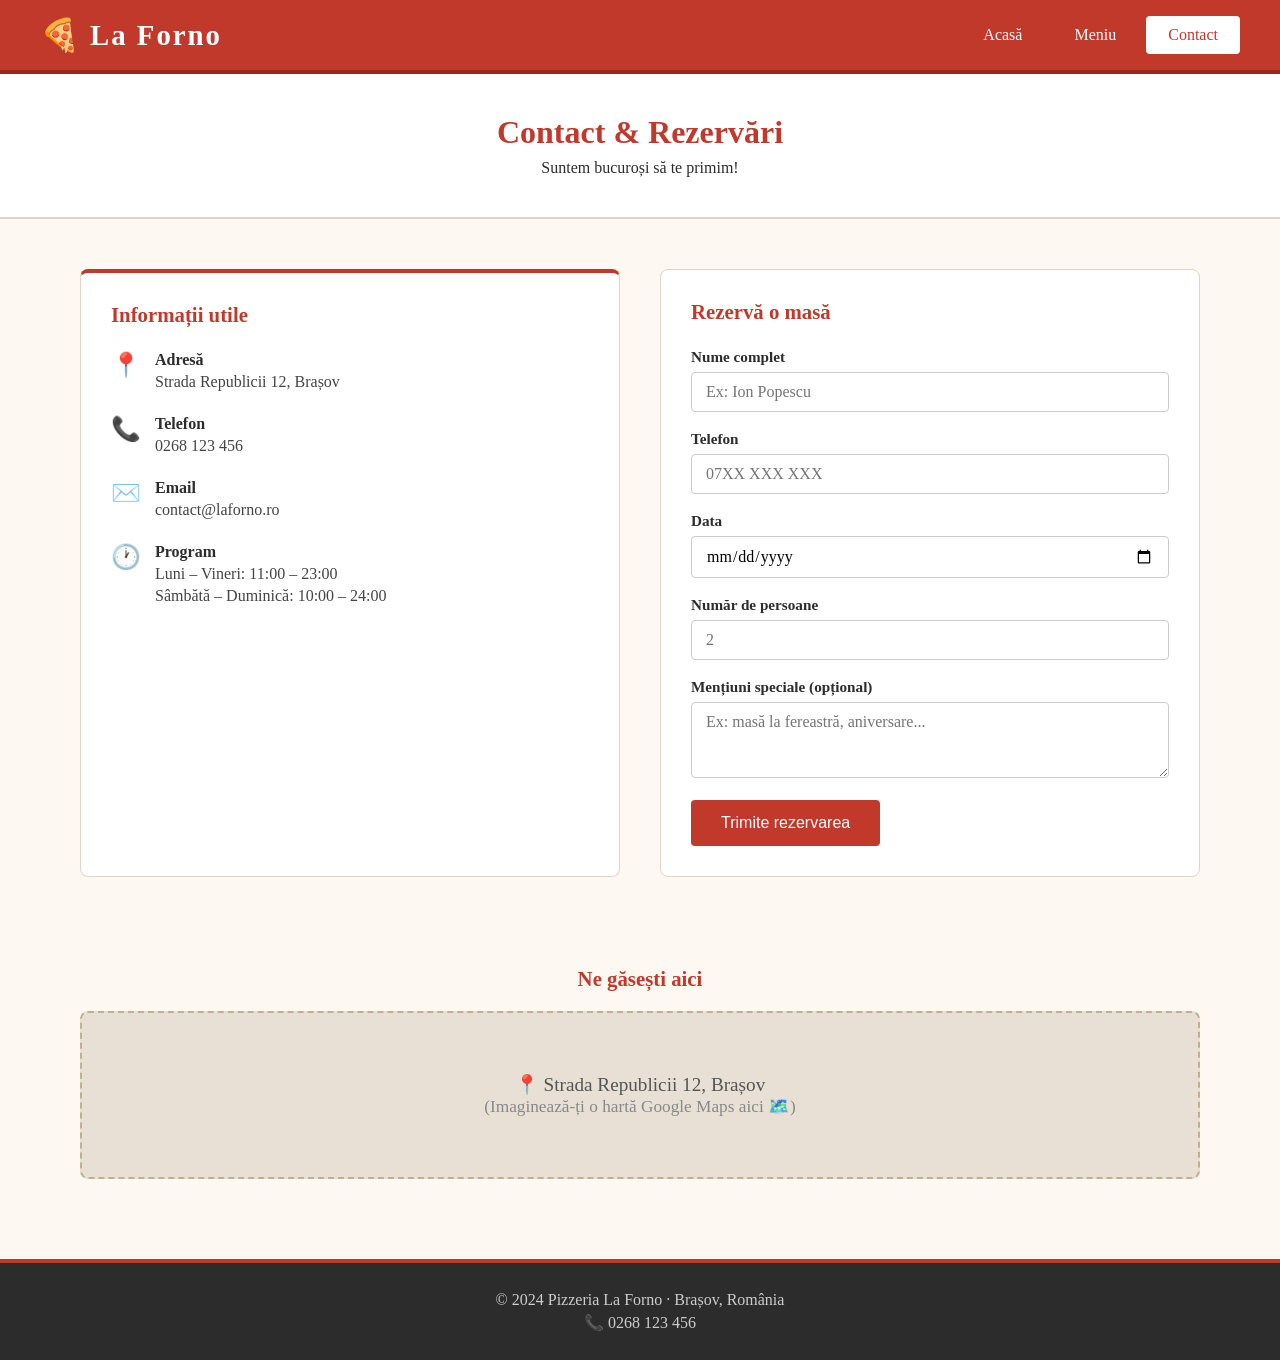
==== contact.html @ 5573f7cc "poze si assets" ====
<!DOCTYPE html>
<html lang="ro">
<head>
    <meta charset="UTF-8">
    <meta name="viewport" content="width=device-width, initial-scale=1.0">
    <title>Contact - La Forno</title>
    <link rel="stylesheet" href="style.css">
</head>
<body>

    <!-- HEADER -->
    <header class="header">
        <div class="logo">
            <span class="logo-icon">🍕</span>
            <h1>La Forno</h1>
        </div>
        <nav class="nav">
            <a href="index.html" class="nav-link">Acasă</a>
            <a href="meniu.html" class="nav-link">Meniu</a>
            <a href="contact.html" class="nav-link activ">Contact</a>
        </nav>
    </header>

    <!-- TITLU PAGINA -->
    <div class="pagina-titlu">
        <h2>Contact & Rezervări</h2>
        <p>Suntem bucuroși să te primim!</p>
    </div>

    <!-- SECTIUNEA CONTACT -->
    <section class="contact-sectiune">

        <!-- INFO BOX -->
        <div class="info-box">
            <h3>Informații utile</h3>

            <div class="info-rand">
                <span class="info-icon">📍</span>
                <div>
                    <strong>Adresă</strong>
                    <p>Strada Republicii 12, Brașov</p>
                </div>
            </div>

            <div class="info-rand">
                <span class="info-icon">📞</span>
                <div>
                    <strong>Telefon</strong>
                    <p>0268 123 456</p>
                </div>
            </div>

            <div class="info-rand">
                <span class="info-icon">✉️</span>
                <div>
                    <strong>Email</strong>
                    <p>contact@laforno.ro</p>
                </div>
            </div>

            <div class="info-rand">
                <span class="info-icon">🕐</span>
                <div>
                    <strong>Program</strong>
                    <p>Luni – Vineri: 11:00 – 23:00</p>
                    <p>Sâmbătă – Duminică: 10:00 – 24:00</p>
                </div>
            </div>
        </div>

        <!-- FORMULAR REZERVARE -->
        <div class="formular-box">
            <h3>Rezervă o masă</h3>

            <div class="camp">
                <label for="nume">Nume complet</label>
                <input type="text" id="nume" placeholder="Ex: Ion Popescu">
            </div>

            <div class="camp">
                <label for="telefon">Telefon</label>
                <input type="tel" id="telefon" placeholder="07XX XXX XXX">
            </div>

            <div class="camp">
                <label for="data">Data</label>
                <input type="date" id="data">
            </div>

            <div class="camp">
                <label for="persoane">Număr de persoane</label>
                <input type="number" id="persoane" min="1" max="20" placeholder="2">
            </div>

            <div class="camp">
                <label for="mesaj">Mențiuni speciale (opțional)</label>
                <textarea id="mesaj" rows="3" placeholder="Ex: masă la fereastră, aniversare..."></textarea>
            </div>

            <button class="btn" type="button">Trimite rezervarea</button>
        </div>

    </section>

    <!-- HARTA PLACEHOLDER -->
    <section class="harta-sectiune">
        <h3>Ne găsești aici</h3>
        <div class="harta-placeholder">
            <p>📍 Strada Republicii 12, Brașov</p>
            <p style="font-size: 0.9em; color: #888;">(Imaginează-ți o hartă Google Maps aici 🗺️)</p>
        </div>
    </section>

    <!-- FOOTER -->
    <footer class="footer">
        <p>© 2024 Pizzeria La Forno · Brașov, România</p>
        <p>📞 0268 123 456</p>
    </footer>

</body>
</html>
---- style.css ----
/* =============================================
   PIZZERIA LA FORNO - style.css
   Concepte CSS practicate:
   - box-sizing
   - margin
   - padding
   - border
   ============================================= */

/* === RESET SI BOX-SIZING === */
/* box-sizing: border-box face ca padding si border sa fie
   incluse IN dimensiunea elementului, nu adaugate pe deasupra */
* {
    box-sizing: border-box;
    margin: 0;
    padding: 0;
}

body {
    font-family: Georgia, serif;
    background-color: #fdf8f2;
    color: #2c2c2c;
}

/* === HEADER === */
.header {
    background-color: #c0392b;
    padding: 16px 40px;          /* spatiu interior: sus/jos 16px, stanga/dreapta 40px */
    display: flex;
    align-items: center;
    justify-content: space-between;
    border-bottom: 4px solid #922b21;  /* linie de jos */
}

.logo {
    display: flex;
    align-items: center;
    gap: 10px;
}

.logo-icon {
    font-size: 2em;
}

.logo h1 {
    color: #fff;
    font-size: 1.8em;
    letter-spacing: 2px;
    margin: 0;
}

/* === NAVIGATIE === */
.nav {
    display: flex;
    gap: 8px;
}

.nav-link {
    color: #fff;
    text-decoration: none;
    padding: 8px 20px;             /* spatiu interior buton */
    border: 2px solid transparent; /* border invizibil la inceput */
    border-radius: 4px;
}

.nav-link:hover {
    border: 2px solid #fff;        /* border apare la hover */
    background-color: #922b21;
}

.nav-link.activ {
    background-color: #fff;
    color: #c0392b;
    border: 2px solid #fff;
}

/* === HERO === */
.hero {
    position: relative;
    height: 420px;
    overflow: hidden;
}

.hero-img {
    width: 100%;
    height: 100%;
    object-fit: cover;
    display: block;
}

.hero-text {
    position: absolute;
    top: 50%;
    left: 50%;
    transform: translate(-50%, -50%);
    text-align: center;
    background-color: rgba(0, 0, 0, 0.55);
    color: #fff;
    padding: 30px 50px;            /* padding mare pentru efect de "cutie" */
    border: 3px solid #fff;        /* border alb decorativ */
    border-radius: 8px;
}

.hero-text h2 {
    font-size: 2.2em;
    margin-bottom: 10px;
}

.hero-text p {
    font-size: 1.1em;
    margin-bottom: 20px;
}

/* === BUTOANE === */
.btn {
    display: inline-block;
    background-color: #c0392b;
    color: #fff;
    text-decoration: none;
    padding: 12px 28px;            /* padding defineste marimea butonului */
    border: 2px solid #c0392b;
    border-radius: 4px;
    cursor: pointer;
    font-size: 1em;
}

.btn:hover {
    background-color: #922b21;
    border-color: #922b21;
}

.btn-secundar {
    background-color: transparent;
    color: #c0392b;
    border: 2px solid #c0392b;
}

.btn-secundar:hover {
    background-color: #c0392b;
    color: #fff;
}

/* === SECTIUNEA AVANTAJE (carduri) === */
.avantaje {
    padding: 60px 40px;            /* spatiu interior sectiune */
    text-align: center;
}

.sectiune-titlu {
    font-size: 1.9em;
    margin-bottom: 40px;
    color: #c0392b;
}

.carduri {
    display: flex;
    gap: 24px;
    justify-content: center;
    flex-wrap: wrap;
}

.card {
    background-color: #fff;
    padding: 30px 24px;            /* spatiu interior card */
    border: 1px solid #e0d5c8;     /* border subtil */
    border-radius: 8px;
    width: 260px;
    border-top: 4px solid #c0392b; /* accent de culoare sus */
}

.card-icon {
    font-size: 2.5em;
    display: block;
    margin-bottom: 14px;
}

.card h3 {
    font-size: 1.2em;
    margin-bottom: 10px;
}

/* === SECTIUNEA DESPRE === */
.despre {
    display: flex;
    align-items: center;
    gap: 40px;
    padding: 60px 80px;
    background-color: #fff;
    border-top: 2px solid #e0d5c8;
    border-bottom: 2px solid #e0d5c8;
}

.despre-img {
    width: 360px;
    height: 260px;
    object-fit: cover;
    border-radius: 8px;
    border: 4px solid #e0d5c8;     /* rama imagine */
}

.despre-text h2 {
    font-size: 1.8em;
    margin-bottom: 16px;
    color: #c0392b;
}

.despre-text p {
    margin-bottom: 14px;
    line-height: 1.7;
}

/* === TITLU PAGINA (meniu & contact) === */
.pagina-titlu {
    background-color: #fff;
    text-align: center;
    padding: 40px 20px;
    border-bottom: 2px solid #e0d5c8;
}

.pagina-titlu h2 {
    font-size: 2em;
    color: #c0392b;
    margin-bottom: 8px;
}

/* === MENIU === */
.meniu-sectiune {
    padding: 40px 60px;
}

.categorie-titlu {
    font-size: 1.5em;
    margin-bottom: 24px;
    padding-bottom: 10px;
    border-bottom: 2px solid #c0392b;
    color: #2c2c2c;
}

.meniu-lista {
    display: flex;
    flex-wrap: wrap;
    gap: 20px;
}

.produs {
    display: flex;
    gap: 16px;
    background-color: #fff;
    padding: 16px;                  /* padding interior card produs */
    border: 1px solid #e0d5c8;
    border-radius: 8px;
    width: 380px;
}

.produs-special {
    border-left: 4px solid #f39c12; /* accent auriu la specialitati */
}

.produs-img {
    width: 100px;
    height: 100px;
    object-fit: cover;
    border-radius: 6px;
    border: 2px solid #e0d5c8;
    flex-shrink: 0;
}

.produs-info h4 {
    font-size: 1.1em;
    margin-bottom: 6px;
}

.produs-info p {
    font-size: 0.9em;
    color: #666;
    margin-bottom: 8px;
}

.pret {
    font-weight: bold;
    color: #c0392b;
    font-size: 1.1em;
}

.eticheta {
    display: inline-block;
    background-color: #f39c12;
    color: #fff;
    padding: 2px 10px;
    border-radius: 12px;
    font-size: 0.75em;
    margin-left: 8px;
}

.eticheta.picant {
    background-color: #c0392b;
}

/* === CONTACT === */
.contact-sectiune {
    display: flex;
    gap: 40px;
    padding: 50px 80px;
    flex-wrap: wrap;
}

.info-box {
    flex: 1;
    min-width: 280px;
    background-color: #fff;
    padding: 30px;                  /* padding interior */
    border: 1px solid #e0d5c8;
    border-radius: 8px;
    border-top: 4px solid #c0392b;
}

.info-box h3 {
    font-size: 1.3em;
    margin-bottom: 24px;
    color: #c0392b;
}

.info-rand {
    display: flex;
    gap: 14px;
    margin-bottom: 20px;
    align-items: flex-start;
}

.info-icon {
    font-size: 1.5em;
}

.info-rand p {
    margin: 4px 0;
    color: #444;
}

/* === FORMULAR === */
.formular-box {
    flex: 1;
    min-width: 300px;
    background-color: #fff;
    padding: 30px;
    border: 1px solid #e0d5c8;
    border-radius: 8px;
}

.formular-box h3 {
    font-size: 1.3em;
    margin-bottom: 24px;
    color: #c0392b;
}

.camp {
    margin-bottom: 18px;           /* spatiu intre campuri */
}

.camp label {
    display: block;
    margin-bottom: 6px;
    font-weight: bold;
    font-size: 0.95em;
}

.camp input,
.camp textarea {
    width: 100%;
    padding: 10px 14px;            /* padding in input */
    border: 1px solid #ccc;        /* border input */
    border-radius: 4px;
    font-size: 1em;
    font-family: Georgia, serif;
}

.camp input:focus,
.camp textarea:focus {
    border: 2px solid #c0392b;    /* border rosu cand e activ */
    outline: none;
}

/* === HARTA PLACEHOLDER === */
.harta-sectiune {
    padding: 40px 80px;
    text-align: center;
}

.harta-sectiune h3 {
    font-size: 1.3em;
    margin-bottom: 20px;
    color: #c0392b;
}

.harta-placeholder {
    background-color: #e8e0d5;
    border: 2px dashed #c0b090;    /* border punctat */
    border-radius: 8px;
    padding: 60px 20px;
    color: #555;
    font-size: 1.2em;
}

/* === FOOTER === */
.footer {
    background-color: #2c2c2c;
    color: #ccc;
    text-align: center;
    padding: 24px 40px;            /* padding footer */
    margin-top: 40px;
    border-top: 4px solid #c0392b;
}

.footer p {
    margin: 4px 0;
}
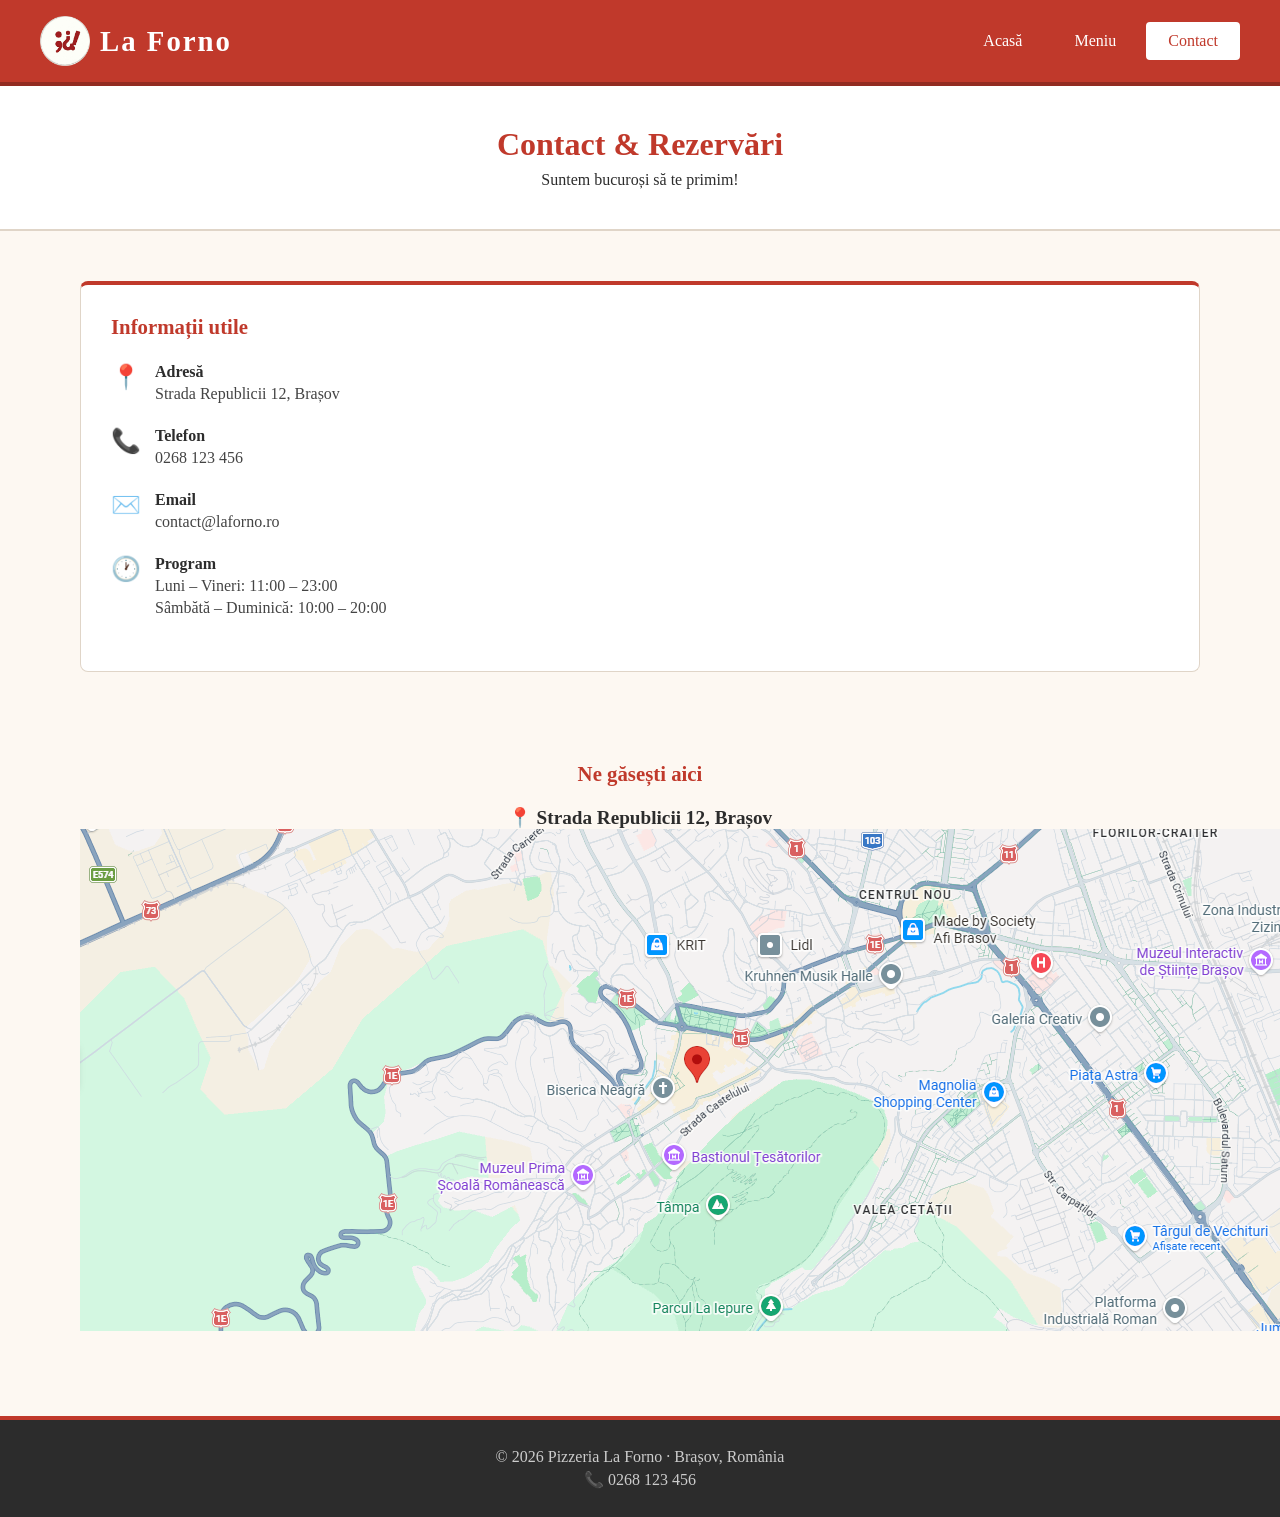
==== commit fc8633b9: "Codu meu" ====
--- a/contact.html
+++ b/contact.html
@@ -11,7 +11,7 @@
     <!-- HEADER -->
     <header class="header">
         <div class="logo">
-            <span class="logo-icon">🍕</span>
+            <span class="logo-icon"><img src="assets/logo.png" alt="Logo La Forno"></span>
             <h1>La Forno</h1>
         </div>
         <nav class="nav">
@@ -63,41 +63,9 @@
                 <div>
                     <strong>Program</strong>
                     <p>Luni – Vineri: 11:00 – 23:00</p>
-                    <p>Sâmbătă – Duminică: 10:00 – 24:00</p>
+                    <p>Sâmbătă – Duminică: 10:00 – 20:00</p>
                 </div>
             </div>
-        </div>
-
-        <!-- FORMULAR REZERVARE -->
-        <div class="formular-box">
-            <h3>Rezervă o masă</h3>
-
-            <div class="camp">
-                <label for="nume">Nume complet</label>
-                <input type="text" id="nume" placeholder="Ex: Ion Popescu">
-            </div>
-
-            <div class="camp">
-                <label for="telefon">Telefon</label>
-                <input type="tel" id="telefon" placeholder="07XX XXX XXX">
-            </div>
-
-            <div class="camp">
-                <label for="data">Data</label>
-                <input type="date" id="data">
-            </div>
-
-            <div class="camp">
-                <label for="persoane">Număr de persoane</label>
-                <input type="number" id="persoane" min="1" max="20" placeholder="2">
-            </div>
-
-            <div class="camp">
-                <label for="mesaj">Mențiuni speciale (opțional)</label>
-                <textarea id="mesaj" rows="3" placeholder="Ex: masă la fereastră, aniversare..."></textarea>
-            </div>
-
-            <button class="btn" type="button">Trimite rezervarea</button>
         </div>
 
     </section>
@@ -107,13 +75,13 @@
         <h3>Ne găsești aici</h3>
         <div class="harta-placeholder">
             <p>📍 Strada Republicii 12, Brașov</p>
-            <p style="font-size: 0.9em; color: #888;">(Imaginează-ți o hartă Google Maps aici 🗺️)</p>
+            <img src="assets/maps.png">
         </div>
     </section>
 
     <!-- FOOTER -->
     <footer class="footer">
-        <p>© 2024 Pizzeria La Forno · Brașov, România</p>
+        <p>© 2026 Pizzeria La Forno · Brașov, România</p>
         <p>📞 0268 123 456</p>
     </footer>
 
--- a/style.css
+++ b/style.css
@@ -17,7 +17,6 @@
 }
 
 body {
-    font-family: Georgia, serif;
     background-color: #fdf8f2;
     color: #2c2c2c;
 }
@@ -39,7 +38,17 @@
 }
 
 .logo-icon {
-    font-size: 2em;
+    width: 50px;
+    height: 50px;
+    display: flex;
+    align-items: center;
+    justify-content: center;
+}
+
+.logo-icon img {
+    width: 100%;
+    height: 100%;
+    object-fit: contain;
 }
 
 .logo h1 {
@@ -61,11 +70,6 @@
     padding: 8px 20px;             /* spatiu interior buton */
     border: 2px solid transparent; /* border invizibil la inceput */
     border-radius: 4px;
-}
-
-.nav-link:hover {
-    border: 2px solid #fff;        /* border apare la hover */
-    background-color: #922b21;
 }
 
 .nav-link.activ {
@@ -124,20 +128,10 @@
     font-size: 1em;
 }
 
-.btn:hover {
-    background-color: #922b21;
-    border-color: #922b21;
-}
-
 .btn-secundar {
     background-color: transparent;
     color: #c0392b;
     border: 2px solid #c0392b;
-}
-
-.btn-secundar:hover {
-    background-color: #c0392b;
-    color: #fff;
 }
 
 /* === SECTIUNEA AVANTAJE (carduri) === */
@@ -169,9 +163,17 @@
 }
 
 .card-icon {
-    font-size: 2.5em;
-    display: block;
-    margin-bottom: 14px;
+    width: 200px;
+    height: 200px;
+    display: flex;
+    align-items: center;
+    justify-content: center;
+}
+
+.card-icon img {
+    width: 100%;
+    height: 100%;
+    object-fit: contain;
 }
 
 .card h3 {
@@ -282,20 +284,6 @@
     font-size: 1.1em;
 }
 
-.eticheta {
-    display: inline-block;
-    background-color: #f39c12;
-    color: #fff;
-    padding: 2px 10px;
-    border-radius: 12px;
-    font-size: 0.75em;
-    margin-left: 8px;
-}
-
-.eticheta.picant {
-    background-color: #c0392b;
-}
-
 /* === CONTACT === */
 .contact-sectiune {
     display: flex;
@@ -336,49 +324,6 @@
     color: #444;
 }
 
-/* === FORMULAR === */
-.formular-box {
-    flex: 1;
-    min-width: 300px;
-    background-color: #fff;
-    padding: 30px;
-    border: 1px solid #e0d5c8;
-    border-radius: 8px;
-}
-
-.formular-box h3 {
-    font-size: 1.3em;
-    margin-bottom: 24px;
-    color: #c0392b;
-}
-
-.camp {
-    margin-bottom: 18px;           /* spatiu intre campuri */
-}
-
-.camp label {
-    display: block;
-    margin-bottom: 6px;
-    font-weight: bold;
-    font-size: 0.95em;
-}
-
-.camp input,
-.camp textarea {
-    width: 100%;
-    padding: 10px 14px;            /* padding in input */
-    border: 1px solid #ccc;        /* border input */
-    border-radius: 4px;
-    font-size: 1em;
-    font-family: Georgia, serif;
-}
-
-.camp input:focus,
-.camp textarea:focus {
-    border: 2px solid #c0392b;    /* border rosu cand e activ */
-    outline: none;
-}
-
 /* === HARTA PLACEHOLDER === */
 .harta-sectiune {
     padding: 40px 80px;
@@ -392,12 +337,8 @@
 }
 
 .harta-placeholder {
-    background-color: #e8e0d5;
-    border: 2px dashed #c0b090;    /* border punctat */
-    border-radius: 8px;
-    padding: 60px 20px;
-    color: #555;
     font-size: 1.2em;
+    font-weight: bold;
 }
 
 /* === FOOTER === */
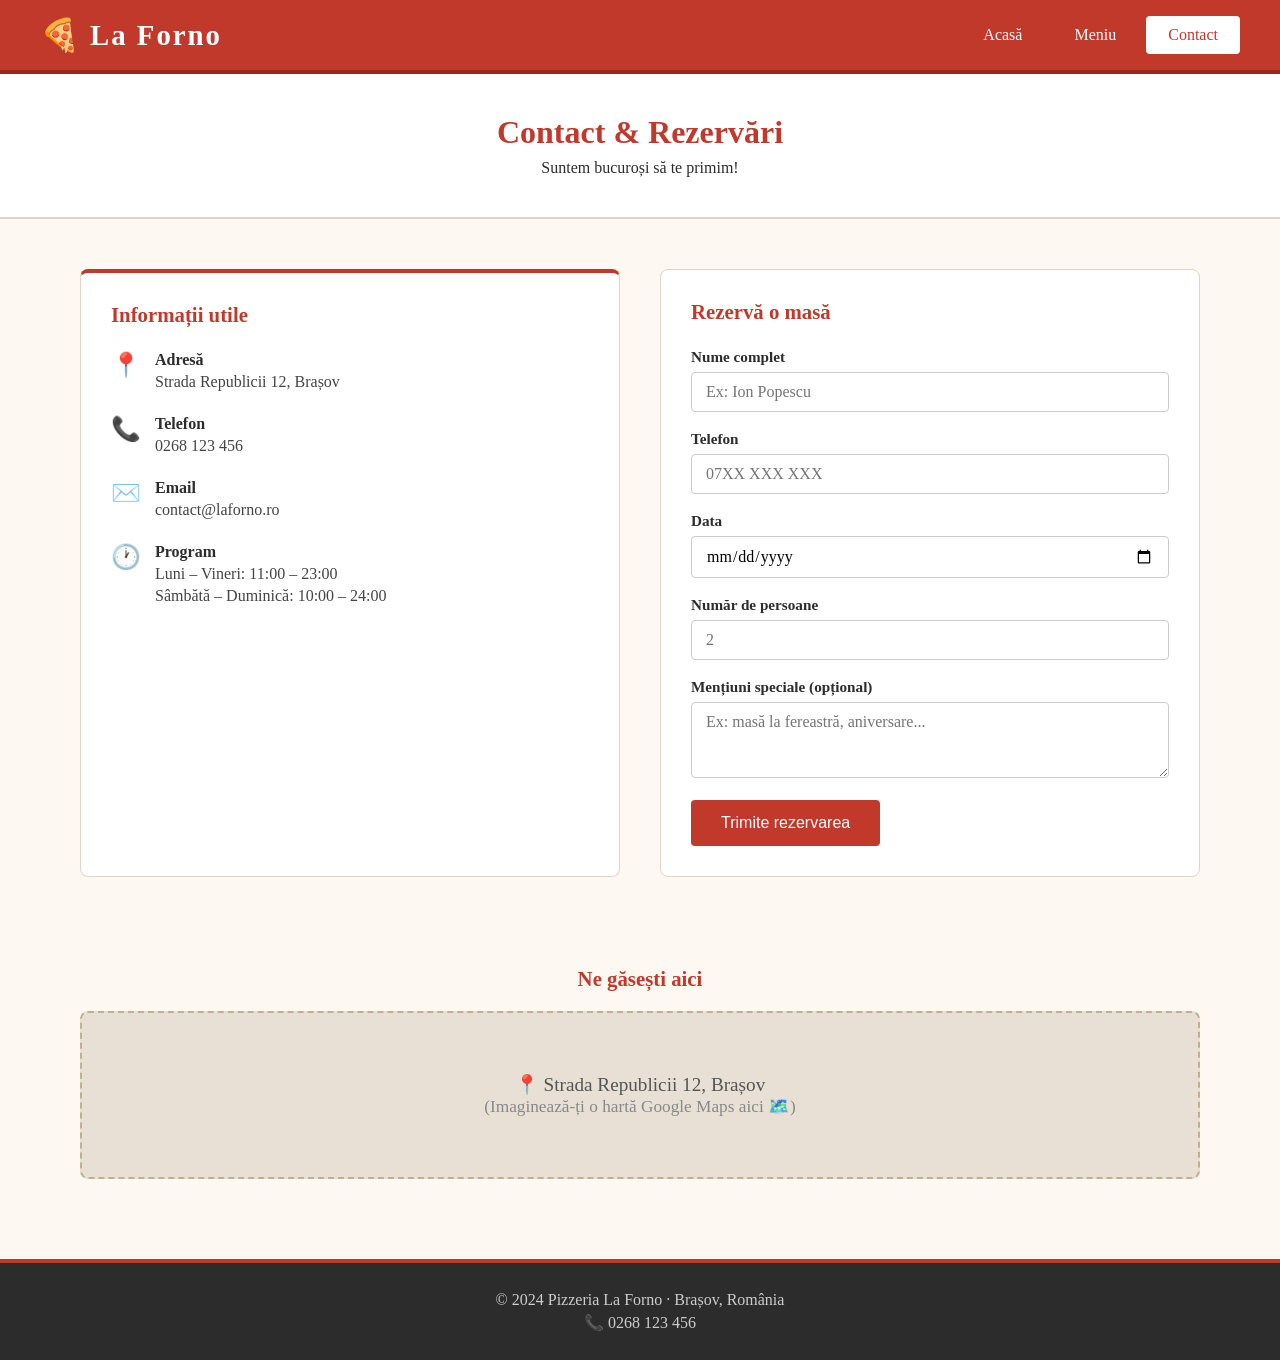
==== commit 4e846668: "Merge pull request #1 from Davide13222/Rares poze si assets" ====
--- a/contact.html
+++ b/contact.html
@@ -11,7 +11,7 @@
     <!-- HEADER -->
     <header class="header">
         <div class="logo">
-            <span class="logo-icon"><img src="assets/logo.png" alt="Logo La Forno"></span>
+            <span class="logo-icon">🍕</span>
             <h1>La Forno</h1>
         </div>
         <nav class="nav">
@@ -63,9 +63,41 @@
                 <div>
                     <strong>Program</strong>
                     <p>Luni – Vineri: 11:00 – 23:00</p>
-                    <p>Sâmbătă – Duminică: 10:00 – 20:00</p>
+                    <p>Sâmbătă – Duminică: 10:00 – 24:00</p>
                 </div>
             </div>
+        </div>
+
+        <!-- FORMULAR REZERVARE -->
+        <div class="formular-box">
+            <h3>Rezervă o masă</h3>
+
+            <div class="camp">
+                <label for="nume">Nume complet</label>
+                <input type="text" id="nume" placeholder="Ex: Ion Popescu">
+            </div>
+
+            <div class="camp">
+                <label for="telefon">Telefon</label>
+                <input type="tel" id="telefon" placeholder="07XX XXX XXX">
+            </div>
+
+            <div class="camp">
+                <label for="data">Data</label>
+                <input type="date" id="data">
+            </div>
+
+            <div class="camp">
+                <label for="persoane">Număr de persoane</label>
+                <input type="number" id="persoane" min="1" max="20" placeholder="2">
+            </div>
+
+            <div class="camp">
+                <label for="mesaj">Mențiuni speciale (opțional)</label>
+                <textarea id="mesaj" rows="3" placeholder="Ex: masă la fereastră, aniversare..."></textarea>
+            </div>
+
+            <button class="btn" type="button">Trimite rezervarea</button>
         </div>
 
     </section>
@@ -75,13 +107,13 @@
         <h3>Ne găsești aici</h3>
         <div class="harta-placeholder">
             <p>📍 Strada Republicii 12, Brașov</p>
-            <img src="assets/maps.png">
+            <p style="font-size: 0.9em; color: #888;">(Imaginează-ți o hartă Google Maps aici 🗺️)</p>
         </div>
     </section>
 
     <!-- FOOTER -->
     <footer class="footer">
-        <p>© 2026 Pizzeria La Forno · Brașov, România</p>
+        <p>© 2024 Pizzeria La Forno · Brașov, România</p>
         <p>📞 0268 123 456</p>
     </footer>
 
--- a/style.css
+++ b/style.css
@@ -17,6 +17,7 @@
 }
 
 body {
+    font-family: Georgia, serif;
     background-color: #fdf8f2;
     color: #2c2c2c;
 }
@@ -38,17 +39,7 @@
 }
 
 .logo-icon {
-    width: 50px;
-    height: 50px;
-    display: flex;
-    align-items: center;
-    justify-content: center;
-}
-
-.logo-icon img {
-    width: 100%;
-    height: 100%;
-    object-fit: contain;
+    font-size: 2em;
 }
 
 .logo h1 {
@@ -70,6 +61,11 @@
     padding: 8px 20px;             /* spatiu interior buton */
     border: 2px solid transparent; /* border invizibil la inceput */
     border-radius: 4px;
+}
+
+.nav-link:hover {
+    border: 2px solid #fff;        /* border apare la hover */
+    background-color: #922b21;
 }
 
 .nav-link.activ {
@@ -128,10 +124,20 @@
     font-size: 1em;
 }
 
+.btn:hover {
+    background-color: #922b21;
+    border-color: #922b21;
+}
+
 .btn-secundar {
     background-color: transparent;
     color: #c0392b;
     border: 2px solid #c0392b;
+}
+
+.btn-secundar:hover {
+    background-color: #c0392b;
+    color: #fff;
 }
 
 /* === SECTIUNEA AVANTAJE (carduri) === */
@@ -163,17 +169,9 @@
 }
 
 .card-icon {
-    width: 200px;
-    height: 200px;
-    display: flex;
-    align-items: center;
-    justify-content: center;
-}
-
-.card-icon img {
-    width: 100%;
-    height: 100%;
-    object-fit: contain;
+    font-size: 2.5em;
+    display: block;
+    margin-bottom: 14px;
 }
 
 .card h3 {
@@ -284,6 +282,20 @@
     font-size: 1.1em;
 }
 
+.eticheta {
+    display: inline-block;
+    background-color: #f39c12;
+    color: #fff;
+    padding: 2px 10px;
+    border-radius: 12px;
+    font-size: 0.75em;
+    margin-left: 8px;
+}
+
+.eticheta.picant {
+    background-color: #c0392b;
+}
+
 /* === CONTACT === */
 .contact-sectiune {
     display: flex;
@@ -322,6 +334,49 @@
 .info-rand p {
     margin: 4px 0;
     color: #444;
+}
+
+/* === FORMULAR === */
+.formular-box {
+    flex: 1;
+    min-width: 300px;
+    background-color: #fff;
+    padding: 30px;
+    border: 1px solid #e0d5c8;
+    border-radius: 8px;
+}
+
+.formular-box h3 {
+    font-size: 1.3em;
+    margin-bottom: 24px;
+    color: #c0392b;
+}
+
+.camp {
+    margin-bottom: 18px;           /* spatiu intre campuri */
+}
+
+.camp label {
+    display: block;
+    margin-bottom: 6px;
+    font-weight: bold;
+    font-size: 0.95em;
+}
+
+.camp input,
+.camp textarea {
+    width: 100%;
+    padding: 10px 14px;            /* padding in input */
+    border: 1px solid #ccc;        /* border input */
+    border-radius: 4px;
+    font-size: 1em;
+    font-family: Georgia, serif;
+}
+
+.camp input:focus,
+.camp textarea:focus {
+    border: 2px solid #c0392b;    /* border rosu cand e activ */
+    outline: none;
 }
 
 /* === HARTA PLACEHOLDER === */
@@ -337,8 +392,12 @@
 }
 
 .harta-placeholder {
+    background-color: #e8e0d5;
+    border: 2px dashed #c0b090;    /* border punctat */
+    border-radius: 8px;
+    padding: 60px 20px;
+    color: #555;
     font-size: 1.2em;
-    font-weight: bold;
 }
 
 /* === FOOTER === */
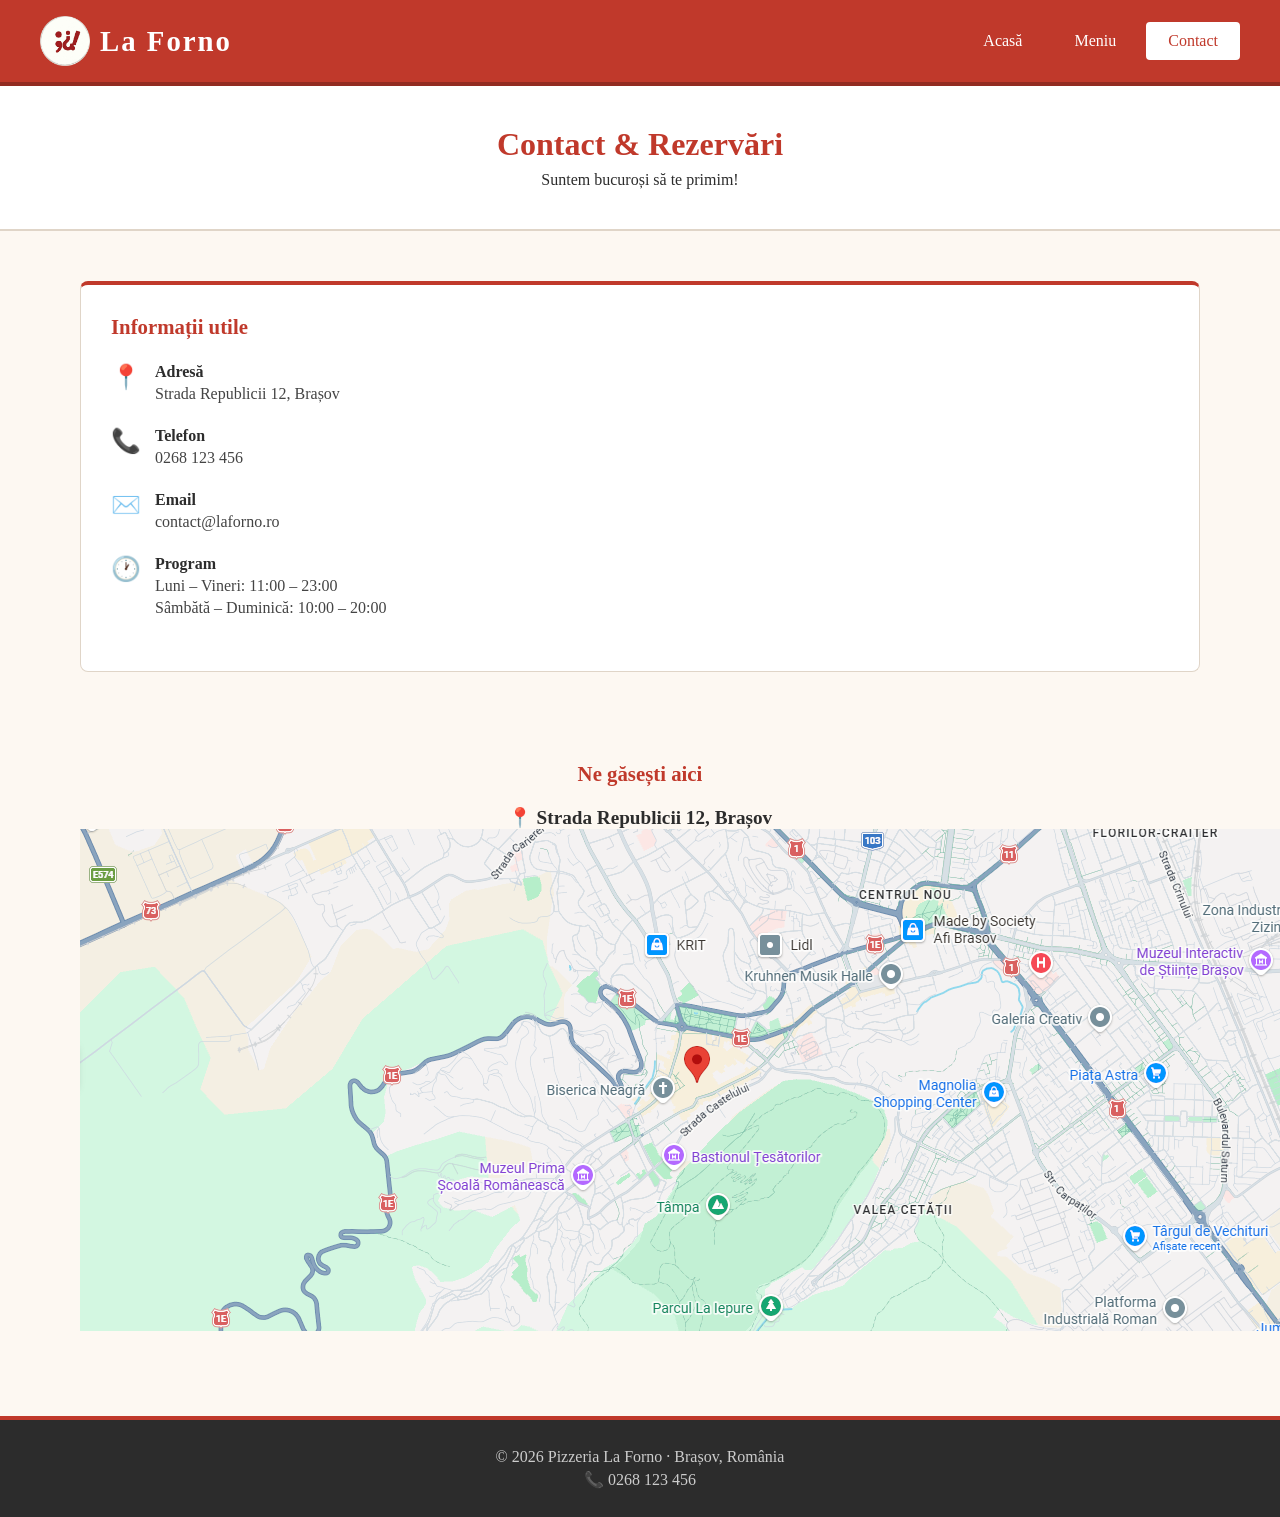
==== commit cf5e68a4: "Merge pull request #2 from Davide13222/davide Codu meu" ====
--- a/contact.html
+++ b/contact.html
@@ -11,7 +11,7 @@
     <!-- HEADER -->
     <header class="header">
         <div class="logo">
-            <span class="logo-icon">🍕</span>
+            <span class="logo-icon"><img src="assets/logo.png" alt="Logo La Forno"></span>
             <h1>La Forno</h1>
         </div>
         <nav class="nav">
@@ -63,41 +63,9 @@
                 <div>
                     <strong>Program</strong>
                     <p>Luni – Vineri: 11:00 – 23:00</p>
-                    <p>Sâmbătă – Duminică: 10:00 – 24:00</p>
+                    <p>Sâmbătă – Duminică: 10:00 – 20:00</p>
                 </div>
             </div>
-        </div>
-
-        <!-- FORMULAR REZERVARE -->
-        <div class="formular-box">
-            <h3>Rezervă o masă</h3>
-
-            <div class="camp">
-                <label for="nume">Nume complet</label>
-                <input type="text" id="nume" placeholder="Ex: Ion Popescu">
-            </div>
-
-            <div class="camp">
-                <label for="telefon">Telefon</label>
-                <input type="tel" id="telefon" placeholder="07XX XXX XXX">
-            </div>
-
-            <div class="camp">
-                <label for="data">Data</label>
-                <input type="date" id="data">
-            </div>
-
-            <div class="camp">
-                <label for="persoane">Număr de persoane</label>
-                <input type="number" id="persoane" min="1" max="20" placeholder="2">
-            </div>
-
-            <div class="camp">
-                <label for="mesaj">Mențiuni speciale (opțional)</label>
-                <textarea id="mesaj" rows="3" placeholder="Ex: masă la fereastră, aniversare..."></textarea>
-            </div>
-
-            <button class="btn" type="button">Trimite rezervarea</button>
         </div>
 
     </section>
@@ -107,13 +75,13 @@
         <h3>Ne găsești aici</h3>
         <div class="harta-placeholder">
             <p>📍 Strada Republicii 12, Brașov</p>
-            <p style="font-size: 0.9em; color: #888;">(Imaginează-ți o hartă Google Maps aici 🗺️)</p>
+            <img src="assets/maps.png">
         </div>
     </section>
 
     <!-- FOOTER -->
     <footer class="footer">
-        <p>© 2024 Pizzeria La Forno · Brașov, România</p>
+        <p>© 2026 Pizzeria La Forno · Brașov, România</p>
         <p>📞 0268 123 456</p>
     </footer>
 
--- a/style.css
+++ b/style.css
@@ -17,7 +17,6 @@
 }
 
 body {
-    font-family: Georgia, serif;
     background-color: #fdf8f2;
     color: #2c2c2c;
 }
@@ -39,7 +38,17 @@
 }
 
 .logo-icon {
-    font-size: 2em;
+    width: 50px;
+    height: 50px;
+    display: flex;
+    align-items: center;
+    justify-content: center;
+}
+
+.logo-icon img {
+    width: 100%;
+    height: 100%;
+    object-fit: contain;
 }
 
 .logo h1 {
@@ -61,11 +70,6 @@
     padding: 8px 20px;             /* spatiu interior buton */
     border: 2px solid transparent; /* border invizibil la inceput */
     border-radius: 4px;
-}
-
-.nav-link:hover {
-    border: 2px solid #fff;        /* border apare la hover */
-    background-color: #922b21;
 }
 
 .nav-link.activ {
@@ -124,20 +128,10 @@
     font-size: 1em;
 }
 
-.btn:hover {
-    background-color: #922b21;
-    border-color: #922b21;
-}
-
 .btn-secundar {
     background-color: transparent;
     color: #c0392b;
     border: 2px solid #c0392b;
-}
-
-.btn-secundar:hover {
-    background-color: #c0392b;
-    color: #fff;
 }
 
 /* === SECTIUNEA AVANTAJE (carduri) === */
@@ -169,9 +163,17 @@
 }
 
 .card-icon {
-    font-size: 2.5em;
-    display: block;
-    margin-bottom: 14px;
+    width: 200px;
+    height: 200px;
+    display: flex;
+    align-items: center;
+    justify-content: center;
+}
+
+.card-icon img {
+    width: 100%;
+    height: 100%;
+    object-fit: contain;
 }
 
 .card h3 {
@@ -282,20 +284,6 @@
     font-size: 1.1em;
 }
 
-.eticheta {
-    display: inline-block;
-    background-color: #f39c12;
-    color: #fff;
-    padding: 2px 10px;
-    border-radius: 12px;
-    font-size: 0.75em;
-    margin-left: 8px;
-}
-
-.eticheta.picant {
-    background-color: #c0392b;
-}
-
 /* === CONTACT === */
 .contact-sectiune {
     display: flex;
@@ -336,49 +324,6 @@
     color: #444;
 }
 
-/* === FORMULAR === */
-.formular-box {
-    flex: 1;
-    min-width: 300px;
-    background-color: #fff;
-    padding: 30px;
-    border: 1px solid #e0d5c8;
-    border-radius: 8px;
-}
-
-.formular-box h3 {
-    font-size: 1.3em;
-    margin-bottom: 24px;
-    color: #c0392b;
-}
-
-.camp {
-    margin-bottom: 18px;           /* spatiu intre campuri */
-}
-
-.camp label {
-    display: block;
-    margin-bottom: 6px;
-    font-weight: bold;
-    font-size: 0.95em;
-}
-
-.camp input,
-.camp textarea {
-    width: 100%;
-    padding: 10px 14px;            /* padding in input */
-    border: 1px solid #ccc;        /* border input */
-    border-radius: 4px;
-    font-size: 1em;
-    font-family: Georgia, serif;
-}
-
-.camp input:focus,
-.camp textarea:focus {
-    border: 2px solid #c0392b;    /* border rosu cand e activ */
-    outline: none;
-}
-
 /* === HARTA PLACEHOLDER === */
 .harta-sectiune {
     padding: 40px 80px;
@@ -392,12 +337,8 @@
 }
 
 .harta-placeholder {
-    background-color: #e8e0d5;
-    border: 2px dashed #c0b090;    /* border punctat */
-    border-radius: 8px;
-    padding: 60px 20px;
-    color: #555;
     font-size: 1.2em;
+    font-weight: bold;
 }
 
 /* === FOOTER === */
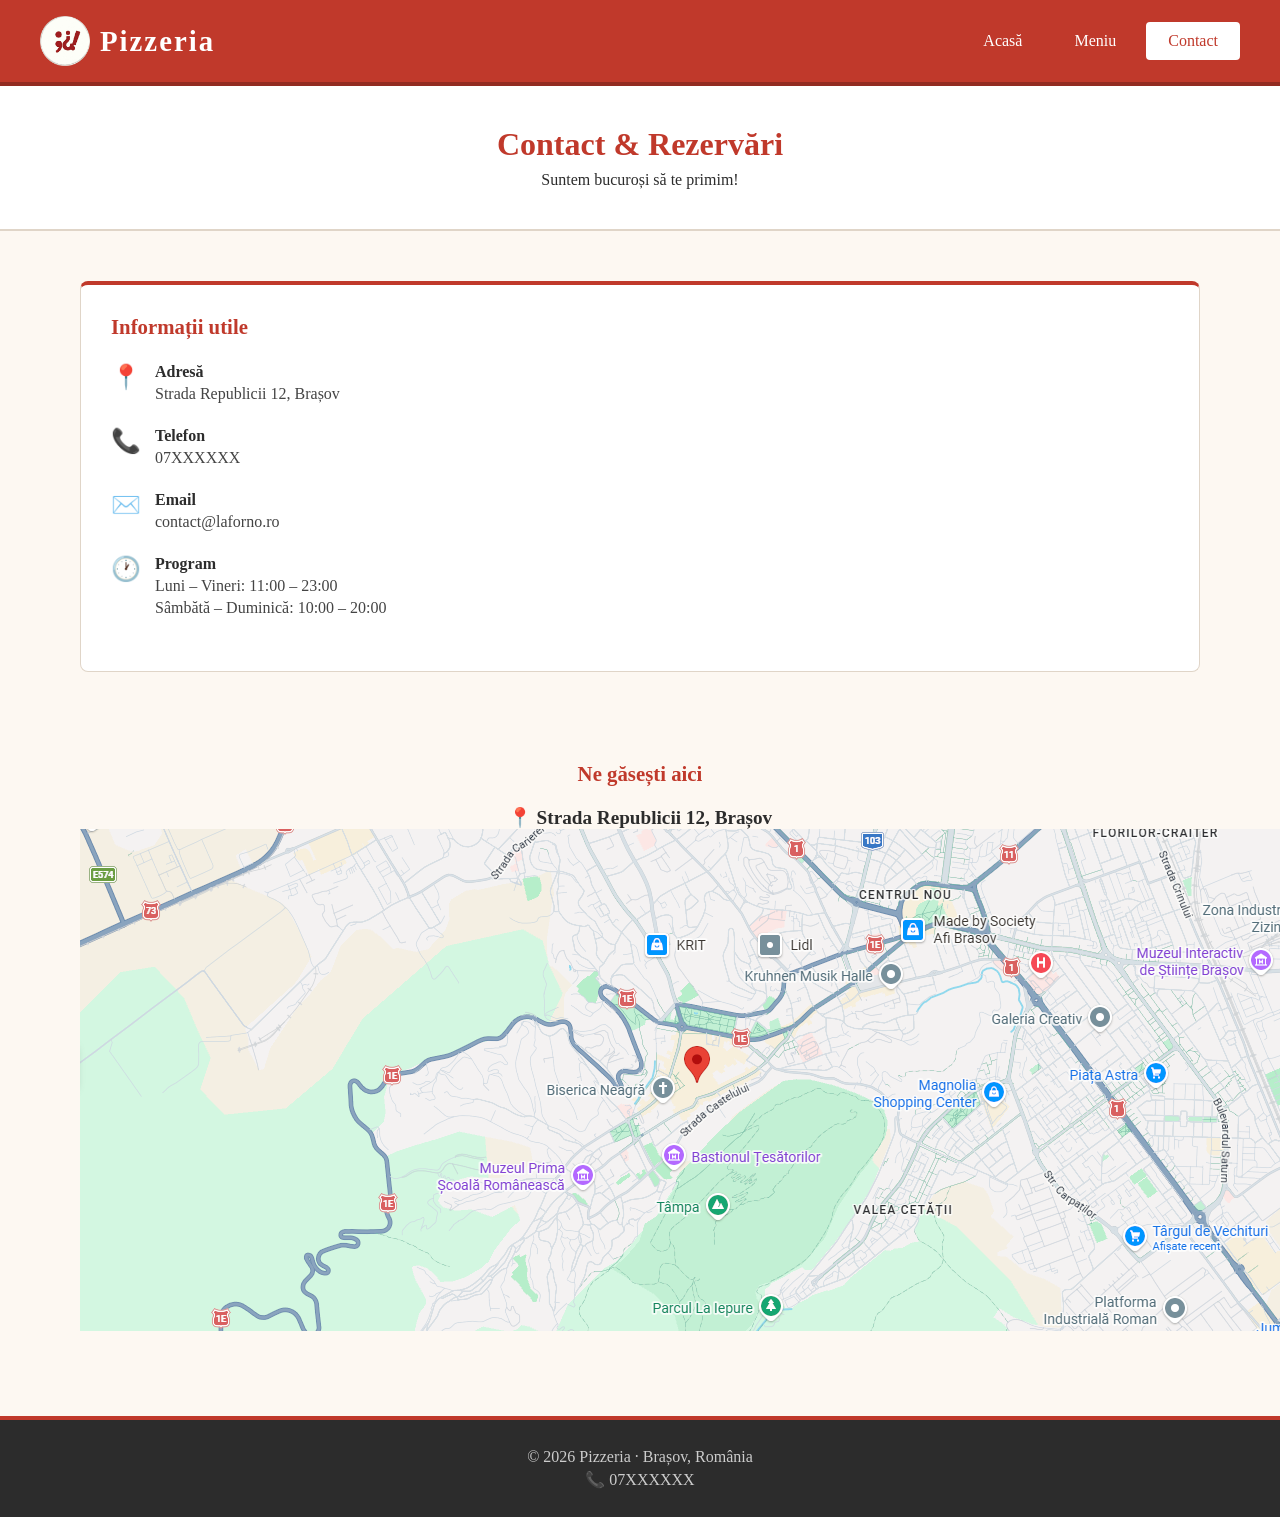
==== commit 13fad55d: "Codu meu" ====
--- a/contact.html
+++ b/contact.html
@@ -3,7 +3,7 @@
 <head>
     <meta charset="UTF-8">
     <meta name="viewport" content="width=device-width, initial-scale=1.0">
-    <title>Contact - La Forno</title>
+    <title>Contact - Pizzeria</title>
     <link rel="stylesheet" href="style.css">
 </head>
 <body>
@@ -11,8 +11,8 @@
     <!-- HEADER -->
     <header class="header">
         <div class="logo">
-            <span class="logo-icon"><img src="assets/logo.png" alt="Logo La Forno"></span>
-            <h1>La Forno</h1>
+            <span class="logo-icon"><img src="assets/logo.png" alt="Logo Pizzeria"></span>
+            <h1>Pizzeria</h1>
         </div>
         <nav class="nav">
             <a href="index.html" class="nav-link">Acasă</a>
@@ -46,7 +46,7 @@
                 <span class="info-icon">📞</span>
                 <div>
                     <strong>Telefon</strong>
-                    <p>0268 123 456</p>
+                    <p>07XXXXXX</p>
                 </div>
             </div>
 
@@ -81,8 +81,8 @@
 
     <!-- FOOTER -->
     <footer class="footer">
-        <p>© 2026 Pizzeria La Forno · Brașov, România</p>
-        <p>📞 0268 123 456</p>
+        <p>© 2026 Pizzeria · Brașov, România</p>
+        <p>📞 07XXXXXX</p>
     </footer>
 
 </body>
